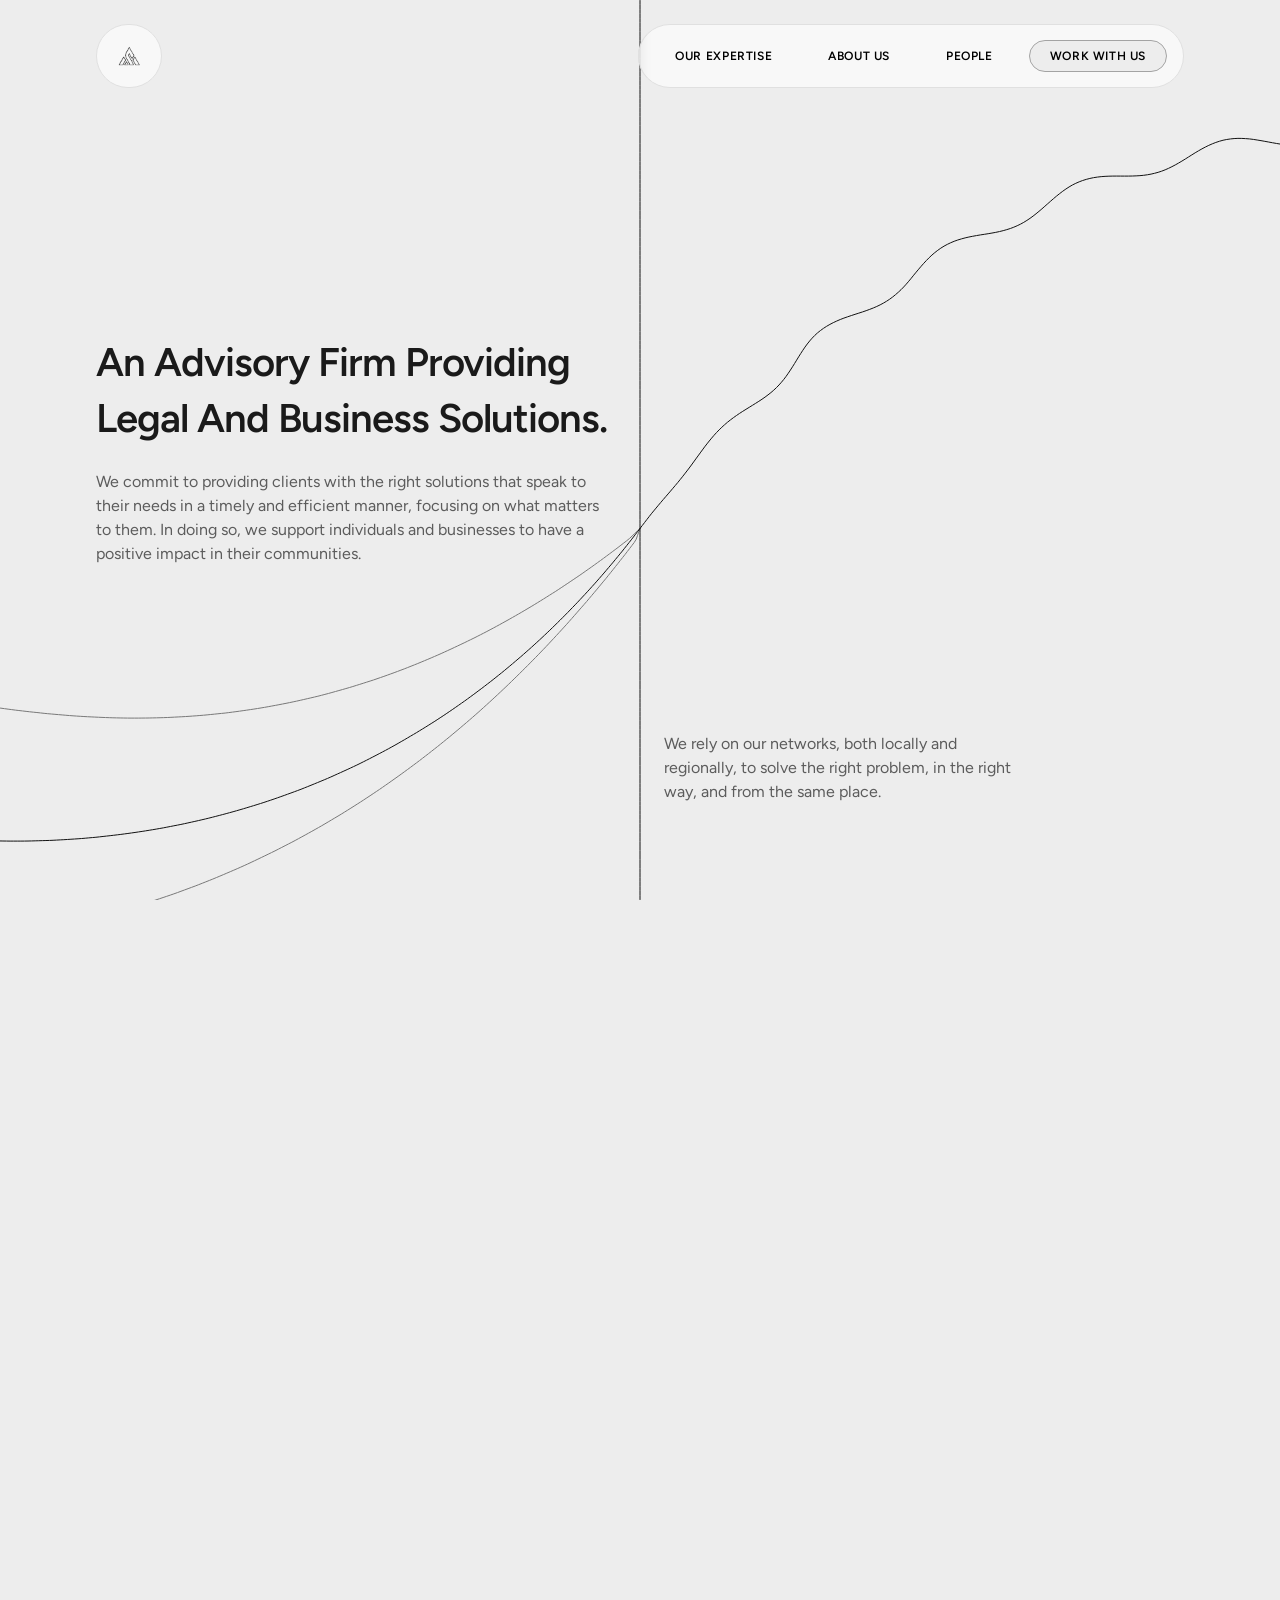
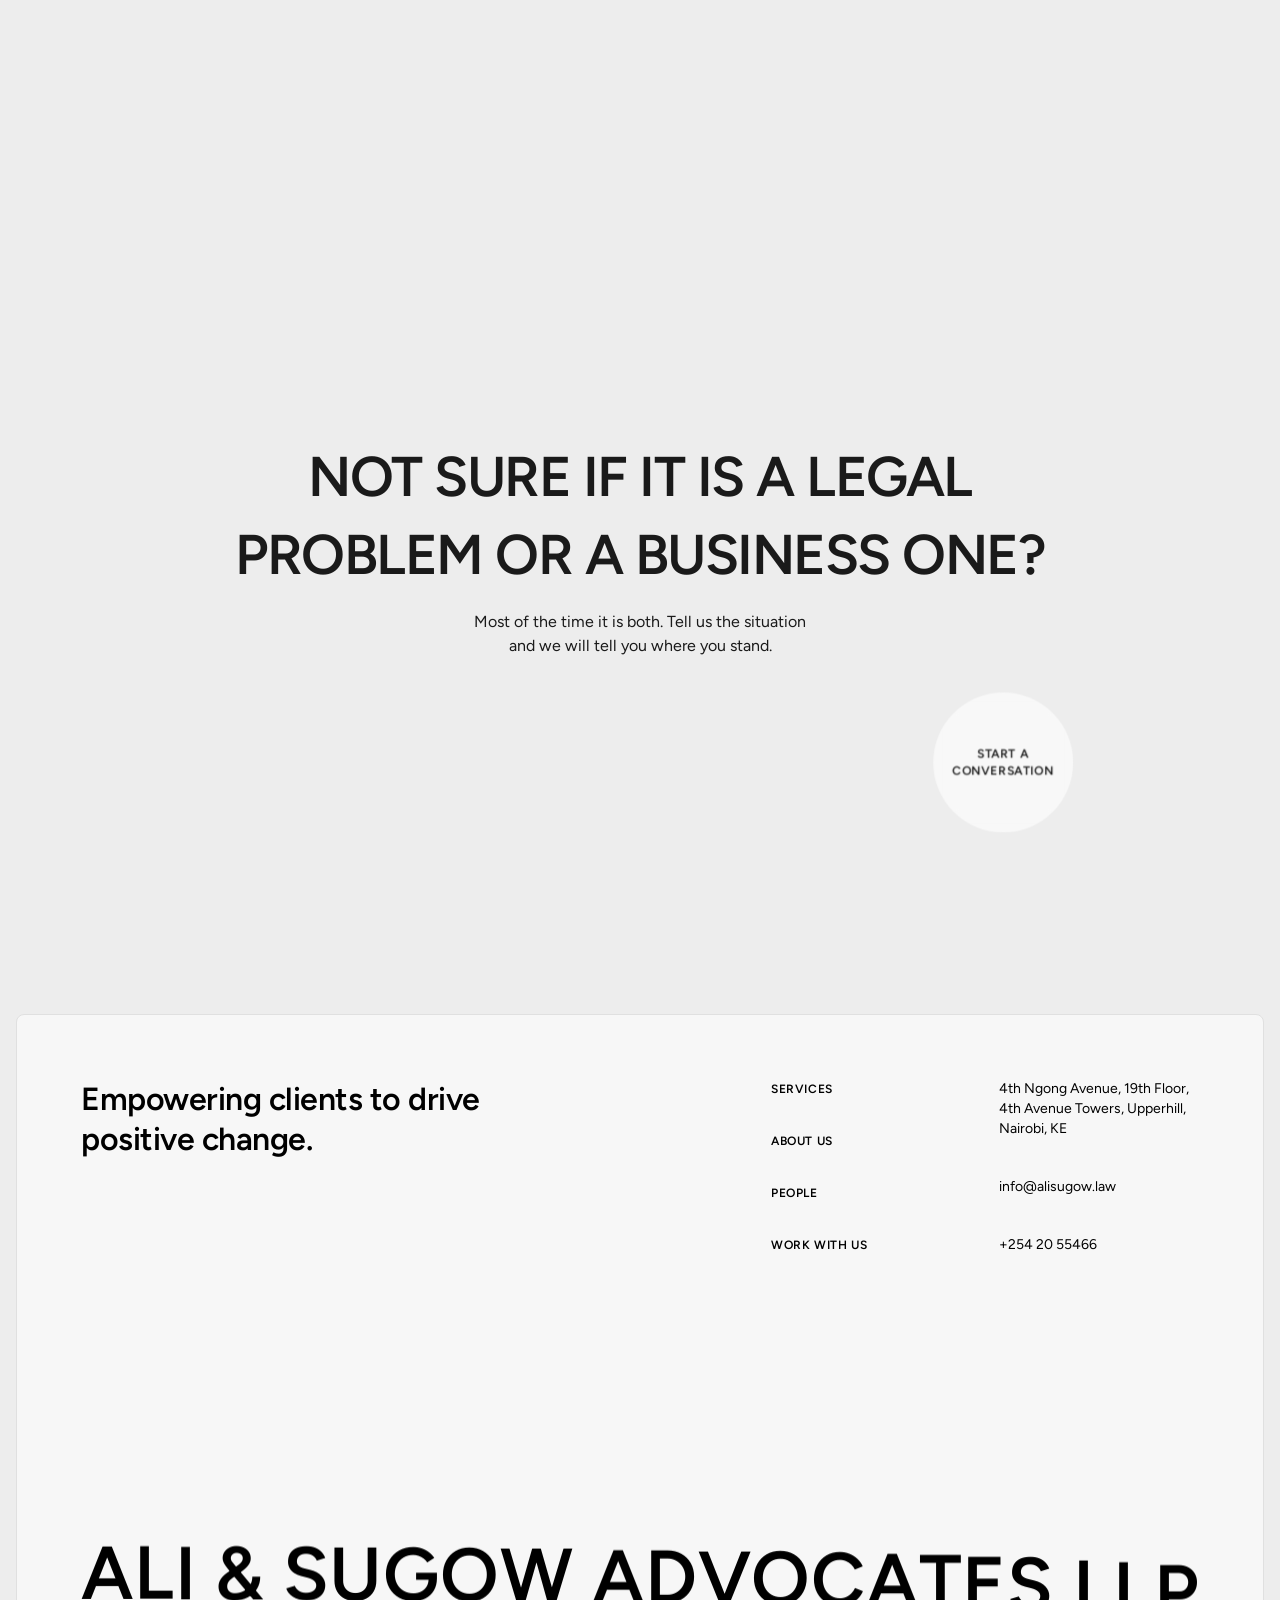
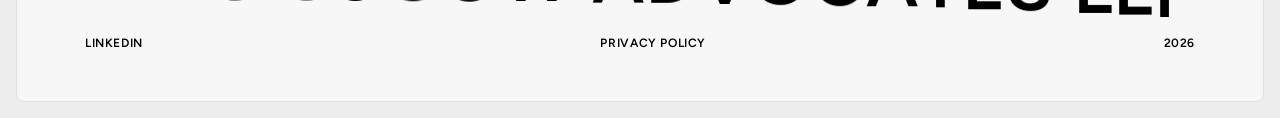
==== about.html @ 0f1404aa "Add files via upload" ====
<!doctype html>
<html lang="en">
<head>
<meta charset="utf-8">
<meta name="viewport" content="width=device-width, initial-scale=1">
<title>About Us — Ali &amp; Sugow Advocates</title>
<link rel="preconnect" href="https://fonts.googleapis.com">
<link rel="preconnect" href="https://fonts.gstatic.com" crossorigin>
<link rel="stylesheet" href="https://fonts.googleapis.com/css2?family=Figtree:wght@300;400;500;600;700&display=swap">
<link rel="stylesheet" href="css/styles.css">
<link rel="stylesheet" href="css/text-animations.css">
<link rel="stylesheet" href="css/about.css">
</head>
<body>

<header class="site-header is-top" id="site-header">
  <div class="bar">
    <a class="brand" href="index.html" aria-label="Ali &amp; Sugow, home">
      <img alt="" src="assets/logomark.png">
      <span class="logotype">ALI <i>|</i> SUGOW</span>
    </a>
    <nav class="nav t-label" aria-label="Main">
      <a href="#" data-stub>Our Expertise</a>
      <a href="about.html" aria-current="page">About Us</a>
      <a href="#" data-stub>People</a>
      <a class="pill" href="#contact">Work With Us</a>
    </nav>
    <button class="menu-btn t-label" id="menu-btn" aria-expanded="false" aria-controls="menu-panel">Menu</button>
  </div>
  <div class="menu-panel t-label" id="menu-panel" hidden>
    <a href="#" data-stub>Our Expertise</a>
    <a href="about.html" aria-current="page">About Us</a>
    <a href="#" data-stub>People</a>
    <a href="#contact">Work With Us</a>
  </div>
</header>

<main id="top">
  <!-- About hero: five folds over one pinned, scroll-driven canvas (js/animations/about-canvas.js).
       Copy for each fold sits in the pinned stage and fades fold to fold with scroll (js/text-animations/about-copy.js). -->
  <section class="ab-hero" id="ab-hero" aria-label="About us">
    <div class="ab-stick">
      <canvas id="ab-canvas" aria-hidden="true"></canvas>

      <!-- fold 1: who we are -->
      <div class="ab-copy ab-f1" data-ab-copy="1">
        <div class="ab-f1-main">
          <h1 class="ab-h1">An advisory firm providing legal and business solutions.</h1>
          <p class="ab-body ab-w520">We commit to providing clients with the right solutions that speak to their needs in a timely and efficient manner, focusing on what matters to them. In doing so, we support individuals and businesses to have a positive impact in their communities.</p>
        </div>
        <p class="ab-body ab-f1-side">We rely on our networks, both locally and regionally, to solve the right problem, in the right way, and from the same place.</p>
      </div>

      <!-- fold 2 -->
      <div class="ab-copy ab-fold" data-ab-copy="2">
        <p class="t-overline ab-over">Approach to service</p>
        <h2 class="ab-h3">Clear and direct guidance, delivered in time.</h2>
        <p class="ab-body">We provide clear and direct guidance, and we value responsiveness and commercial awareness above all.</p>
        <p class="ab-body ab-copy-part" data-ab-copy="2b">We help clients identify actual rather than perceived challenges. And we are impact-driven, which is why we view our clients as long-term partners.</p>
      </div>

      <!-- fold 3 -->
      <div class="ab-copy ab-fold" data-ab-copy="3">
        <p class="t-overline ab-over">Vision &amp; purpose</p>
        <h2 class="ab-h3">Advisers of choice for people making a positive impact.</h2>
        <p class="ab-body">We identify with our clients' mission and help them reach the outcomes they are working towards — understanding their industries, anticipating their challenges, and looking past the immediate result to the bigger picture.</p>
        <p class="ab-body">We measure our success not by the number of clients we serve, but by the depth and quality of the relationships we build.</p>
      </div>

      <!-- fold 4 -->
      <div class="ab-copy ab-fold" data-ab-copy="4">
        <p class="t-overline ab-over">Experience</p>
        <h2 class="ab-h3">Diverse backgrounds, one shared view of work.</h2>
        <p class="ab-body">We have been involved in complex commercial transactions as well as macro-level policy work. Our professionals bring together diverse backgrounds, and that range is what informs how we advise.</p>
      </div>

      <!-- fold 5: values around the mark -->
      <div class="ab-copy ab-values" data-ab-copy="5">
        <h2 class="t-overline ab-values-label">Our Values</h2>
        <div class="ab-val ab-val--tl"><p class="ab-val-h">Transparency</p><p class="ab-val-s">to plan with certainty</p></div>
        <div class="ab-val ab-val--tr"><p class="ab-val-h">Responsiveness</p><p class="ab-val-s">to act in time</p></div>
        <div class="ab-val ab-val--bl"><p class="ab-val-h">Empathy</p><p class="ab-val-s">to advise on your reality</p></div>
        <div class="ab-val ab-val--br"><p class="ab-val-h">Agility</p><p class="ab-val-s">to move when things do.</p></div>
      </div>
    </div>
  </section>

  <!-- Get in touch -->
  <section class="touch" id="contact" aria-label="Get in touch">
    <div class="touch-inner">
      <h2 class="t-h1">Not sure if it is a legal problem or a business one?</h2>
      <p class="t-body" id="touch-body">Most of the time it is both. Tell us the situation and we will tell you where you stand.</p>
    </div>
    <canvas class="touch-line" id="touch-line" aria-hidden="true"></canvas>
    <div class="mag-wrap"><a class="mag t-label" id="mag" href="#" data-stub><span class="mag-label">Start a<br>conversation</span></a></div>
  </section>
</main>

<footer class="site-footer">
  <div class="foot">
    <div class="foot-top">
      <p class="mission">Empowering clients to drive positive change.</p>
      <div class="foot-right">
        <nav class="foot-menu t-label" aria-label="Footer">
          <a href="#" data-stub>Services</a>
          <a href="about.html">About Us</a>
          <a href="#" data-stub>People</a>
          <a href="#contact">Work With Us</a>
        </nav>
        <address class="contact" style="font-style:normal">
          <span>4th Ngong Avenue, 19th Floor, 4th Avenue Towers, Upperhill, Nairobi, KE</span>
          <span>info@alisugow.law</span>
          <span>+254 20 55466</span>
        </address>
      </div>
    </div>
    <div class="foot-bottom">
      <p class="big" id="big"><span>Ali &amp; Sugow Advocates LLP</span></p>
      <div class="foot-links t-label">
        <a href="#" data-stub>LinkedIn</a>
        <a href="#" data-stub>Privacy Policy</a>
        <span>2026</span>
      </div>
    </div>
  </div>
</footer>



<script src="js/core.js"></script>
<!-- text animations -->
<script src="js/text-animations/slot-hover.js"></script>
<script src="js/text-animations/footer-name.js"></script>
<script src="js/text-animations/about-copy.js"></script>
<!-- other animations -->
<script src="js/animations/about-geometry.js"></script>
<script src="js/animations/about-canvas.js"></script>
<script src="js/animations/header.js"></script>
<script src="js/animations/floating-button.js"></script>
</body>
</html>
---- css/styles.css ----
/* Ali & Sugow — homepage styles (layout, type, sections).
   Text-animation styles live in text-animations.css. */
/* resets the prototype relied on */
img{max-width:100%}
[hidden]{display:none!important}
/* Wireframe build of Figma "Homepage – Desktop" (6:97). Single light wireframe theme by design;
   the page ground animates to inverse while Case Studies is in view. */
:root{
  color-scheme: light;
  --surface-muted:#ededed;
  --surface-inverse:#1a1a1a;
  --surface-subtle:#f7f7f7;
  --surface-placeholder:#c7c7c7;
  --surface-stark:#737373;
  --surface-white:#ffffff;
  --surface-glass:rgba(255,255,255,.6);
  --text-primary:#1a1a1a;
  --text-secondary:#5c5c5c;
  --text-tertiary:#737373;
  --text-inverse:#ffffff;
  --border-strong:#a3a3a3;
  --border-default:#e0e0e0;
  --page:var(--surface-muted);
  --font:"Figtree", ui-sans-serif, -apple-system, "Segoe UI", Helvetica, Arial, sans-serif;
  --gutter:64px;
}
*{box-sizing:border-box}
html{scroll-behavior:smooth}
body{margin:0;overflow-x:clip;background:var(--page);color:var(--text-primary);font-family:var(--font);font-size:16px;line-height:24px;-webkit-font-smoothing:antialiased}
p,h1,h2,h3,figure,blockquote,address{margin:0}
a{color:inherit;text-decoration:none}
button{font:inherit;color:inherit;background:none;border:0;padding:0;cursor:pointer}
:focus-visible{outline:2px solid var(--text-primary);outline-offset:3px}
.cases :focus-visible{outline-color:var(--text-inverse)}

/* type styles from the Figma text styles */
.t-overline{font-weight:500;font-size:12px;line-height:16px;letter-spacing:.96px;text-transform:uppercase}
.t-h2{font-weight:600;font-size:clamp(22px,6.2vw,40px);line-height:1.2;letter-spacing:-1px}
.t-h3{font-weight:600;font-size:clamp(26px,3.4vw,32px);line-height:1.25;letter-spacing:-.5px;text-wrap:balance}
.t-h4{font-weight:500;font-size:clamp(20px,2.4vw,24px);line-height:1.333;letter-spacing:-.25px}
.t-h1{font-weight:600;font-size:clamp(30px,5.2vw,56px);line-height:1.4;letter-spacing:-1.5px;text-transform:uppercase;text-wrap:balance}
.t-body{font-size:16px;line-height:24px}
.t-label{font-weight:600;font-size:12px;line-height:1;letter-spacing:.6px;text-transform:uppercase}

/* ---------- button ---------- */
.btn{display:inline-flex;align-items:center;justify-content:center;gap:8px;height:40px;padding:0 16px;border:1px solid var(--border-strong);border-radius:100px;color:var(--text-primary);transition:background-color .2s ease,color .2s ease}
.btn:hover{background:var(--text-primary);color:var(--surface-muted);border-color:var(--text-primary)}
.btn--inverse{color:var(--text-inverse)}
.btn--inverse:hover{background:var(--text-inverse);color:var(--surface-inverse);border-color:var(--text-inverse)}

/* ---------- header (sticky; bare on the top fold, inverse over Our Work) ---------- */
.site-header{position:fixed;left:0;right:0;top:0;z-index:50;transition:transform .45s cubic-bezier(.65,0,.35,1);padding:calc(24px + env(safe-area-inset-top,0px)) 96px 24px}
.bar{height:64px;display:flex;align-items:center;justify-content:space-between;color:#000}
/* two separate glass pills: brand on the left, menu on the right */
.brand,.nav{height:64px;padding:0 16px;border:1px solid var(--border-default);border-radius:9999px;background:var(--surface-glass);-webkit-backdrop-filter:blur(4px);backdrop-filter:blur(4px)}
.site-header.is-dark .brand,.site-header.is-dark .nav{background:rgba(26,26,26,.6);border-color:rgba(255,255,255,.14)}
.site-header.is-dark .bar{color:var(--text-inverse)}
.site-header.is-dark .brand img{filter:invert(1)}   /* line mark goes white on the dark header */
.brand{display:flex;align-items:center;color:inherit}
.brand img{width:32px;height:32px;display:block}
.logotype{font-weight:700;font-size:16px;letter-spacing:.32px;white-space:nowrap;overflow:hidden;max-width:140px;margin-left:8px;transition:max-width .4s ease,opacity .3s ease,margin .4s ease}
.logotype i{font-style:normal;font-weight:300}
.site-header.is-top .logotype{max-width:0;opacity:0;margin-left:0}
.site-header.is-gone{transform:translateY(-110%)}
.nav{display:flex;align-items:center;gap:16px}
.nav a{display:flex;align-items:center;height:32px;padding:4px 20px;color:inherit}
.nav a.pill{padding:4px 20px;border-radius:9999px;background:var(--surface-muted);border:1px solid var(--border-strong)}
.nav a.pill:hover{text-decoration:none;background:var(--surface-stark);color:var(--text-inverse)}
.site-header.is-dark .nav a.pill{background:rgba(255,255,255,.18);border-color:rgba(255,255,255,.3)}
.menu-btn{display:none;height:32px;padding:4px 16px;border-radius:9999px;background:var(--surface-placeholder);color:inherit}
.site-header.is-dark .menu-btn{background:rgba(255,255,255,.18)}
.site-header.is-dark :focus-visible{outline-color:var(--text-inverse)}
.menu-panel{margin-top:8px;border:1px solid var(--border-default);border-radius:24px;background:var(--surface-glass);-webkit-backdrop-filter:blur(8px);backdrop-filter:blur(8px);padding:8px}
.menu-panel a{display:block;padding:14px 16px;color:#000}

/* ---------- hero (two folds over one full-width scroll-driven canvas) ---------- */
.hero{position:relative}
.hero-stage{position:absolute;inset:0;z-index:0}
.hero-stage .stick{position:sticky;top:0;height:100svh}
.hero-stage canvas{display:block;width:100%;height:100%}
.hero-folds{position:relative;z-index:1}
.fold{width:50%;min-height:100svh;min-height:max(100svh,640px);display:flex;flex-direction:column;justify-content:center}
.fold--1{align-items:flex-start;padding-inline:96px}
.fold--2{display:block;height:calc(max(100svh,640px) + 60svh);min-height:0}
.fold-pin{position:sticky;top:0;height:max(100svh,640px);display:flex;flex-direction:column;justify-content:center;align-items:flex-start;padding-inline:96px}
.fold-inner{width:min(520px,100%);display:flex;flex-direction:column}

.hero-copy{position:absolute;inset:0;padding-inline:96px;display:flex;flex-direction:column;justify-content:center;align-items:flex-start;pointer-events:none}
.hero-line{width:min(520px,100%);display:flex;flex-direction:column;gap:40px}
.hero-line > *{will-change:transform}
.firm-line{position:absolute;left:96px;bottom:96px;width:360px;will-change:transform}
.firm-mark{position:absolute;left:72px;bottom:72px;margin:0;will-change:transform}
.hero-social{position:absolute;right:72px;bottom:72px;height:32px;display:flex;align-items:center;padding:4px;color:#000;pointer-events:auto;will-change:transform}
.hero-folds{pointer-events:none}
.hero-folds .fold-inner{pointer-events:auto}
.firm-line p{font-size:14px;line-height:20px;color:var(--text-secondary)}
.firm-mark{height:32px;line-height:32px;font-weight:700;font-size:16px;letter-spacing:.32px;white-space:nowrap;color:#000}
.firm-mark i{font-style:normal;font-weight:300}

.what{gap:64px}
.what .text{display:flex;flex-direction:column;gap:16px}
.what .t-body{color:var(--text-secondary)}
.expertise{display:flex;flex-direction:column;gap:24px;align-items:flex-start}
.expertise ul{list-style:none;margin:0;padding:0;display:flex;flex-direction:column;gap:24px}
.expertise a{display:inline-block;color:var(--text-tertiary);transition:color .2s ease}
.expertise a:hover,.expertise a:focus-visible{color:#000}

/* ---------- case studies (pinned; text reel runs up, image reel runs down) ---------- */
.cases{position:relative;height:300svh}
.cases-stick{position:sticky;top:0;height:100svh;min-height:640px;display:flex;flex-direction:column;align-items:center;justify-content:center;gap:24px;padding:96px 16px}
.cases-row{width:min(1248px,calc(100vw - 192px));display:flex;justify-content:space-between;align-items:flex-end;gap:16px}
.cases-row .t-overline{color:var(--text-tertiary)}
.cases-tagline{font-weight:400;font-size:14px;line-height:20px;color:var(--text-inverse);text-align:right;max-width:400px;margin:0}
.cases-row--bottom{align-items:center;color:var(--text-inverse)}
.year-roll{display:block;height:14px;overflow:hidden}
.year-track{display:flex;flex-direction:column;will-change:transform}
.year-track span{display:block;height:14px;line-height:14px}
.cases-link{color:var(--text-inverse)}
/* secondary button: label + 8px dot */
.sec-btn{display:inline-flex;align-items:center;gap:10px;color:inherit}
.sec-btn .dot{width:8px;height:8px;border-radius:50%;background:currentColor;flex:none}

/* ---------- people (dark ground, shared with Our Work) ---------- */
.people{--pw:min(calc((max(100svh,640px) - 356px) * .75),calc((100vw - 624px) / 2));display:flex;gap:24px;align-items:stretch;min-height:max(100svh,640px);padding:96px 0;color:var(--text-inverse)}
.people-left{flex:1 1 0;min-width:0;display:flex;flex-direction:column;justify-content:space-between;align-items:flex-start;padding:48px 128px}
.people-head{display:flex;flex-direction:column;gap:12px;width:100%;max-width:300px}
.people-head .t-overline{color:var(--text-tertiary)}
.people-lede{font-weight:500;font-size:20px;line-height:28px}
.people-right{display:flex;align-items:center;padding:48px 96px 48px 0}
.people-row{display:flex;gap:48px;align-items:flex-start}
.person{display:flex;flex-direction:column;gap:16px;width:var(--pw)}
/* photo is 3:4 and sized to fill the section height (408x544 at 1440x900), capped by width */
.person-photo{width:var(--pw);aspect-ratio:3/4;background:#d9d9d9;border-radius:24px}
.person-desc{display:flex;flex-direction:column;gap:12px}
.person-name{font-size:18px;line-height:28px}
.person-role{color:var(--text-inverse)}
/* slide-up on enter (people-reveal.js adds .js-people-reveal; without JS the portraits just show) */
.js-people-reveal .person{opacity:0;transform:translateY(96px);transition:transform 1.1s cubic-bezier(.16,1,.3,1),opacity .7s ease}
.js-people-reveal .person.is-in{opacity:1;transform:none}
/* the two reels sit inside one full-width pill (Figma: 1248 wide, fully rounded, clipped) */
.reels{--n:3;display:flex;width:min(1248px,calc(100vw - 192px));border-radius:9999px;overflow:hidden}
/* twisting cuboid (js/animations/our-work-reels.js): vertical slices, each a cube with one face per matter */
.reels.is-cuboid{position:relative;display:block;height:400px;perspective:1800px;perspective-origin:50% 50%}
.cslice{position:absolute;top:0;height:100%;transform-style:preserve-3d}
.ccube{position:absolute;inset:0;transform-style:preserve-3d;will-change:transform}
.cface{position:absolute;inset:0;overflow:hidden;backface-visibility:hidden;-webkit-backface-visibility:hidden;transform:rotateX(calc(var(--k) * -90deg)) translateZ(calc(var(--ph) / 2))}
.cface::after{content:"";position:absolute;inset:0;background:#000;opacity:var(--shade,0);pointer-events:none}
.crow{position:absolute;top:0;width:var(--pw);height:100%;display:flex}
.crow > *{flex:1 1 0;position:relative;min-width:0}
.cuboid-gl{position:absolute;inset:0;width:100%;height:100%;display:block}
.reel{width:50%;height:var(--h,400px);max-width:100%;position:relative;overflow:hidden}
.track{position:absolute;left:0;right:0;top:0;height:calc(var(--n) * 100%);display:flex;flex-direction:column;will-change:transform}
.reel--down .track{transform:translateY(calc((var(--n) - 1) * -100% / var(--n)))}
.panel{flex:1 1 0;min-height:0;position:relative;overflow:hidden}
.case-in{position:absolute;inset:0;padding:80px 128px;display:flex;flex-direction:column;justify-content:space-between;will-change:transform}
.case + .case{box-shadow:inset 0 1px 0 var(--border-default)}
.case{background:var(--surface-white);color:var(--text-primary)}
.case h3{font-weight:600;font-size:32px;line-height:40px;letter-spacing:-.5px}
.tags{display:flex;flex-direction:row;align-items:flex-start;gap:10px}
.tag{border:1px solid var(--border-strong);border-radius:999px;padding:10px 16px;color:var(--text-secondary)}
.tag--count{color:var(--text-tertiary);font-variant-numeric:tabular-nums}
.img-ph{background:var(--surface-placeholder)}
.img-ph.v2{background:#bcbcbc}
.img-ph.v3{background:#b1b1b1}
.img-ph + .img-ph{box-shadow:inset 0 1px 0 #fff}   /* thin white line between images as the reel runs */

/* ---------- trust ---------- */
.trust{position:relative;overflow:hidden;display:grid;grid-template-columns:1fr 1fr;min-height:max(100svh,640px)}
.lead-line{position:absolute;inset:0;width:100%;height:100%;display:block;pointer-events:none;z-index:0}
.trust-col{position:relative;z-index:1}
.trust-col{display:flex;align-items:center;justify-content:center;padding:128px}
.quotes{display:grid;width:min(464px,100%)}
.quote{grid-area:1/1;display:flex;flex-direction:column;justify-content:center;gap:16px;opacity:0;visibility:hidden;transition:opacity .45s ease,visibility 0s linear .45s}
.quote.is-on{opacity:1;visibility:visible;transition:opacity .45s ease .15s,visibility 0s}
.quote blockquote{font-weight:500;font-size:20px;line-height:28px;letter-spacing:0}
.quote .who{display:flex;flex-direction:column;align-items:flex-start;gap:4px;font-size:14px;line-height:20px}
.quote .name{font-weight:600}
.quote .role{font-weight:400}
/* clients: one row of circles running off the right edge; the first slot is the focus slot.
   js/animations/testimonial-line.js slides the row like a looping conveyor */
.trust-col--clients{justify-content:flex-start;padding:128px 0 128px 96px}
.clients{width:100%;height:144px}
.client-grid{position:relative;height:144px}
.logo{position:absolute;left:0;top:0;width:144px;height:144px;border-radius:9999px;border:1px solid transparent;background:var(--surface-placeholder);transition:transform .72s cubic-bezier(.65,0,.35,1),background-color .35s ease,border-color .35s ease}
.logo.no-tr{transition:none}
.logo:hover{background:#b8b8b8}
.logo.is-focus{background:var(--surface-stark);border-color:#000}

/* ---------- get in touch ---------- */
.touch{position:relative;min-height:max(100svh,640px);display:flex;align-items:center;justify-content:center;padding:96px 16px}
.touch-inner{position:relative;z-index:1;display:flex;flex-direction:column;align-items:center;gap:16px;text-align:center}
.touch-line{position:absolute;inset:0;width:100%;height:100%;display:block;pointer-events:none;z-index:0}
.mag-wrap{position:absolute;z-index:2;left:calc(50% + 290px);top:calc(50% + 149px);width:140px;height:140px}
.mag{width:140px;height:140px;border-radius:9999px;display:flex;align-items:center;justify-content:center;text-align:center;background:var(--surface-glass);border:0;-webkit-backdrop-filter:blur(12px);backdrop-filter:blur(12px);color:var(--text-primary);will-change:transform}
.mag .mag-label{display:block;line-height:1.4;will-change:transform}
.mag:focus-visible{outline-offset:4px}
.touch .t-h1{max-width:892px}
.touch .t-body{max-width:344px}

/* ---------- footer ---------- */
.site-footer{padding:16px}
.foot{min-height:688px;display:flex;flex-direction:column;justify-content:space-between;gap:64px;padding:64px 64px 48px;background:var(--surface-subtle);border:1px solid var(--border-default);border-radius:8px;color:#000;overflow:hidden}
.foot-top{display:flex;justify-content:space-between;gap:32px;flex-wrap:wrap}
.mission{width:min(400px,100%);font-weight:600;font-size:clamp(26px,3.4vw,32px);line-height:1.25;letter-spacing:-.5px}
.foot-right{display:flex;gap:32px}
.foot-menu{width:200px;display:flex;flex-direction:column;align-items:flex-start;gap:32px}
.foot-menu a,.foot-links > a,.foot-links > span{padding:4px}
.foot-menu a:hover,.foot-links a:hover{text-decoration:underline;text-underline-offset:4px}
.contact{width:200px;display:flex;flex-direction:column;justify-content:space-between;gap:16px;font-size:14px;line-height:20px}
.foot-bottom{display:flex;flex-direction:column;gap:16px}
.foot-links{display:flex;justify-content:space-between;gap:16px}

/* ---------- responsive ---------- */
@media (max-width:1100px){
  :root{--gutter:40px}
  .hero-copy{padding-inline:40px}
  .firm-line{left:40px}
  .fold-pin{padding-inline:40px}
  .trust-col{padding:64px 40px}
}
@media (max-width:899px){
  :root{--gutter:16px}
  .fold{width:100%}
  .fold--1{padding-inline:16px;align-items:stretch}
  .fold-pin{padding-inline:16px;align-items:stretch;justify-content:flex-end;padding-bottom:8svh}
  .fold--2 .fold-inner{width:100%;padding-top:40px;background:linear-gradient(to bottom,transparent,var(--page) 32px)}
  .who{gap:64px}
  .firm-line{height:auto}
  .what{gap:40px}
  .expertise{gap:24px}
  .expertise ul{gap:18px}
  .trust{grid-template-columns:1fr}
  .lead-line{display:none}
  .trust-col{padding:72px 16px}
  .trust-col:first-child{padding-bottom:24px}
  .trust-col:last-child{padding-top:24px}
  .foot{padding:40px 24px 24px;min-height:0}
  .foot-right{flex-wrap:wrap}
}
@media (max-width:760px){
  .site-header{padding-inline:16px}
  .cases-row{width:min(400px,100%)}
  .nav{display:none}
  .menu-btn{display:inline-flex;align-items:center}
  .cases-stick{gap:24px;padding:96px 16px 24px}
  .reels{--w:min(400px,calc(100vw - 32px));flex-direction:column}
  .reel--up{--h:clamp(200px,30svh,260px)}
  .reel--down{--h:clamp(120px,18svh,200px)}
  .case-in{padding:24px}
  .tags{flex-direction:row;flex-wrap:wrap}
  .foot-menu,.contact{width:auto;min-width:140px}
}
@media (prefers-reduced-motion:reduce){
  html{scroll-behavior:auto}
  .roller .rl,.quote,.logo,.btn{transition:none}
}
.sr-only{position:absolute;width:1px;height:1px;margin:-1px;overflow:hidden;clip:rect(0 0 0 0);white-space:nowrap}
---- css/text-animations.css ----
/* Ali & Sugow — text animation styles
   .slot / .reel-ch  link hover roll        (js/text-animations/slot-hover.js)
   .roller / .rl     hero rolling line      (js/text-animations/hero-rolling-line.js)
   .big / .bl        footer firm name       (js/text-animations/footer-name.js)
   .expertise        fold 2 list reveal     (js/text-animations/expertise-reveal.js) */
.slot{display:inline-flex;height:1em;line-height:1;overflow:hidden;vertical-align:top}
.slot .reel-ch{display:block;position:relative;height:1em;transition:transform .62s cubic-bezier(.55,0,.25,1.18);transition-delay:calc(var(--i) * 24ms)}
.slot .reel-ch > span{display:block;height:1em;line-height:1;white-space:pre}
.slot .reel-ch > span:nth-child(2){position:absolute;left:0;top:1em;opacity:.45}
.slot .reel-ch > span:nth-child(3){position:absolute;left:0;top:2em}
a:hover > .slot .reel-ch,a:focus-visible > .slot .reel-ch,
.sec-btn:hover .slot .reel-ch,.sec-btn:focus-visible .slot .reel-ch{transform:translateY(-2em)}
.hero-line .l1{color:var(--text-primary);white-space:nowrap}
.hero-line .l1{text-transform:capitalize}
.roller{position:relative;height:1.2em;overflow-x:visible;overflow-y:clip;color:var(--text-secondary)}
.roller > span{position:absolute;left:0;top:0;white-space:nowrap}
.roller .rl{display:inline-block;white-space:pre;transform:translateY(115%);transition:transform .62s cubic-bezier(.65,0,.35,1);transition-delay:calc(var(--i) * 16ms)}
.roller > span.is-on .rl{transform:translateY(0)}
.roller > span.is-out .rl{transform:translateY(-115%)}
.roller > span.snap .rl{transition:none}
.big{font-weight:600;font-size:85px;letter-spacing:.01em;text-transform:uppercase;line-height:1.1;white-space:nowrap;width:100%;overflow-x:visible;overflow-y:clip;padding-bottom:.04em}
.big > span{display:inline-block;transform-origin:left center}
.big .bl{display:inline-block;white-space:pre;will-change:transform,opacity}
@media (prefers-reduced-motion:reduce){ .slot .reel-ch{transition:none} }
@media (prefers-reduced-motion:reduce){ .roller .rl{transition:none} }
/* expertise list: items slide up into place one by one as fold 2 lands (js: expertise-reveal) */
.expertise li{overflow:hidden}
.expertise a{transform:translateY(110%);transition:transform .7s cubic-bezier(.65,0,.35,1) var(--d,0s),color .2s ease}
.expertise.is-in a{transform:none}
@media (prefers-reduced-motion:reduce){ .expertise a{transform:none;transition:color .2s ease} }
---- css/about.css ----
/* Ali & Sugow — About Us page (Figma "About Us – Desktop", 30:565).
   Shares css/styles.css (header, get in touch, footer) and css/text-animations.css (line reveal). */

/* ---------- hero: five folds over one pinned canvas ---------- */
/* folds 3–4 sit on a dark ground painted by the canvas; about-canvas.js sets --ab-fg / --ab-fg2 (copy colour) to match */
/* scroll length = stage + the timeline in about-canvas.js (it sets --ab-total) */
.ab-hero{position:relative;height:calc(100svh * (1 + var(--ab-total, 5.45)))}
.ab-stick{position:sticky;top:0;height:100svh;min-height:640px;overflow:hidden}
.ab-stick canvas{position:absolute;inset:0;width:100%;height:100%;display:block}
.ab-copy{position:absolute;pointer-events:none;will-change:opacity,translate}
.ab-copy-part{will-change:opacity,translate}   /* a paragraph that arrives later than the rest of its fold */

/* type (Figma text styles) */
.ab-h1{font-weight:600;font-size:40px;line-height:1.4;letter-spacing:-1px;text-transform:capitalize;color:var(--ab-fg,var(--text-primary))}
.ab-h3{font-weight:600;font-size:32px;line-height:40px;letter-spacing:-.5px;color:var(--ab-fg,var(--text-primary))}
.ab-body{font-size:16px;line-height:24px;color:var(--ab-fg2,var(--text-secondary));max-width:360px}
.ab-over{color:var(--text-tertiary)}

/* fold 1: statement left (vertically centred), network line bottom right */
.ab-f1{inset:0}
.ab-f1-main{position:absolute;left:96px;top:50%;transform:translateY(-50%);width:520px;display:flex;flex-direction:column;gap:24px}
.ab-f1-main .ab-w520{max-width:520px}
.ab-f1-side{position:absolute;right:96px;bottom:96px;width:520px;max-width:none;padding-right:160px}

/* folds 2–4: overline, heading, body — left column, vertically centred */
.ab-fold{left:96px;top:50%;transform:translateY(-50%);width:420px;display:flex;flex-direction:column;gap:16px}

/* fold 5: four values around the mark, label under it */
.ab-values{inset:0}
.ab-values-label{position:absolute;left:50%;top:calc(50% + 152px);transform:translateX(-50%);color:var(--text-tertiary);white-space:nowrap}
.ab-val{position:absolute;width:260px;margin-left:-130px;display:flex;flex-direction:column;gap:8px;text-align:center}
.ab-val-h{font-weight:600;font-size:32px;line-height:40px;letter-spacing:-.5px;color:var(--ab-fg,var(--text-primary))}
.ab-val-s{font-weight:500;font-size:20px;line-height:28px;color:var(--text-tertiary)}
.ab-val--tl{left:calc(50% - 324px);top:calc(50% - 197px)}
.ab-val--tr{left:calc(50% + 321px);top:calc(50% - 197px)}
.ab-val--bl{left:calc(50% - 324px);top:calc(50% + 171px)}
.ab-val--br{left:calc(50% + 321px);top:calc(50% + 171px)}
.nav a[aria-current="page"]{text-decoration:underline;text-underline-offset:6px}
[data-ab-copy]:not([data-ab-copy="1"]){opacity:0;visibility:hidden}   /* until about-copy.js takes over */
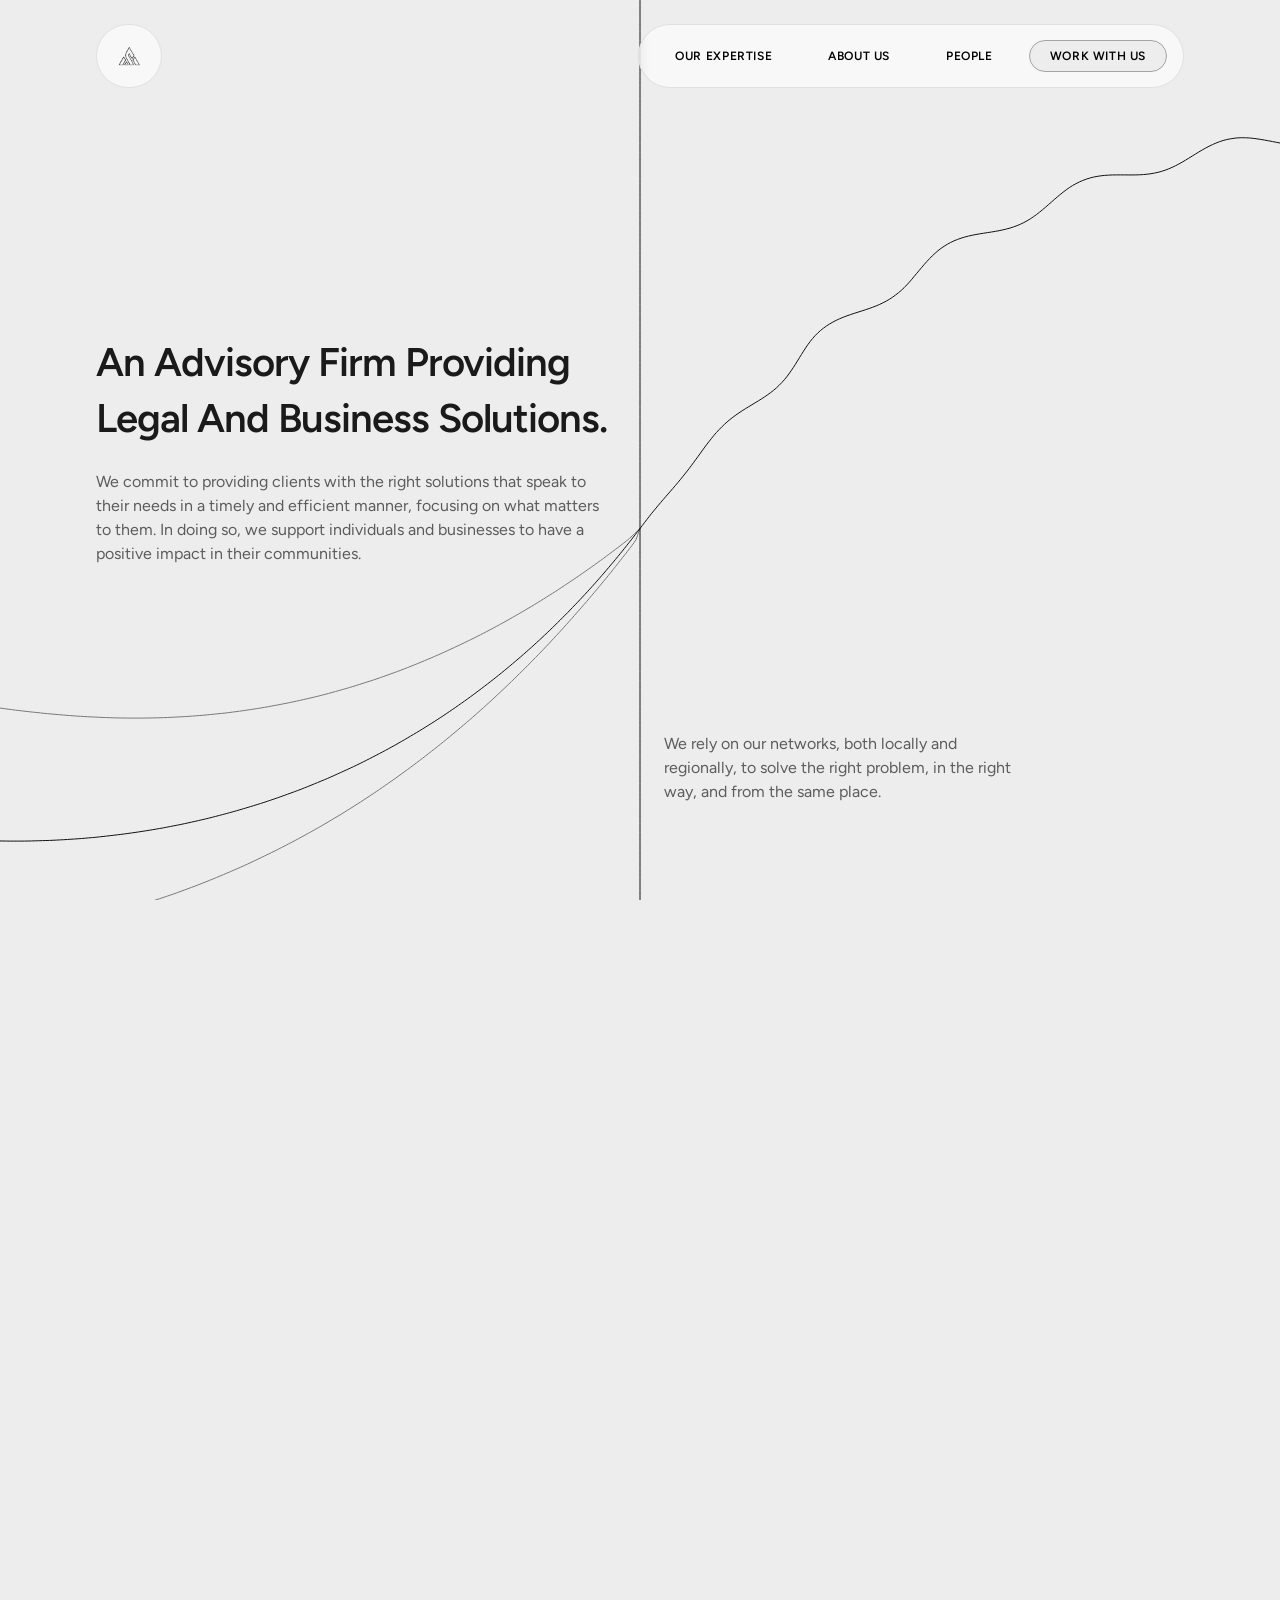
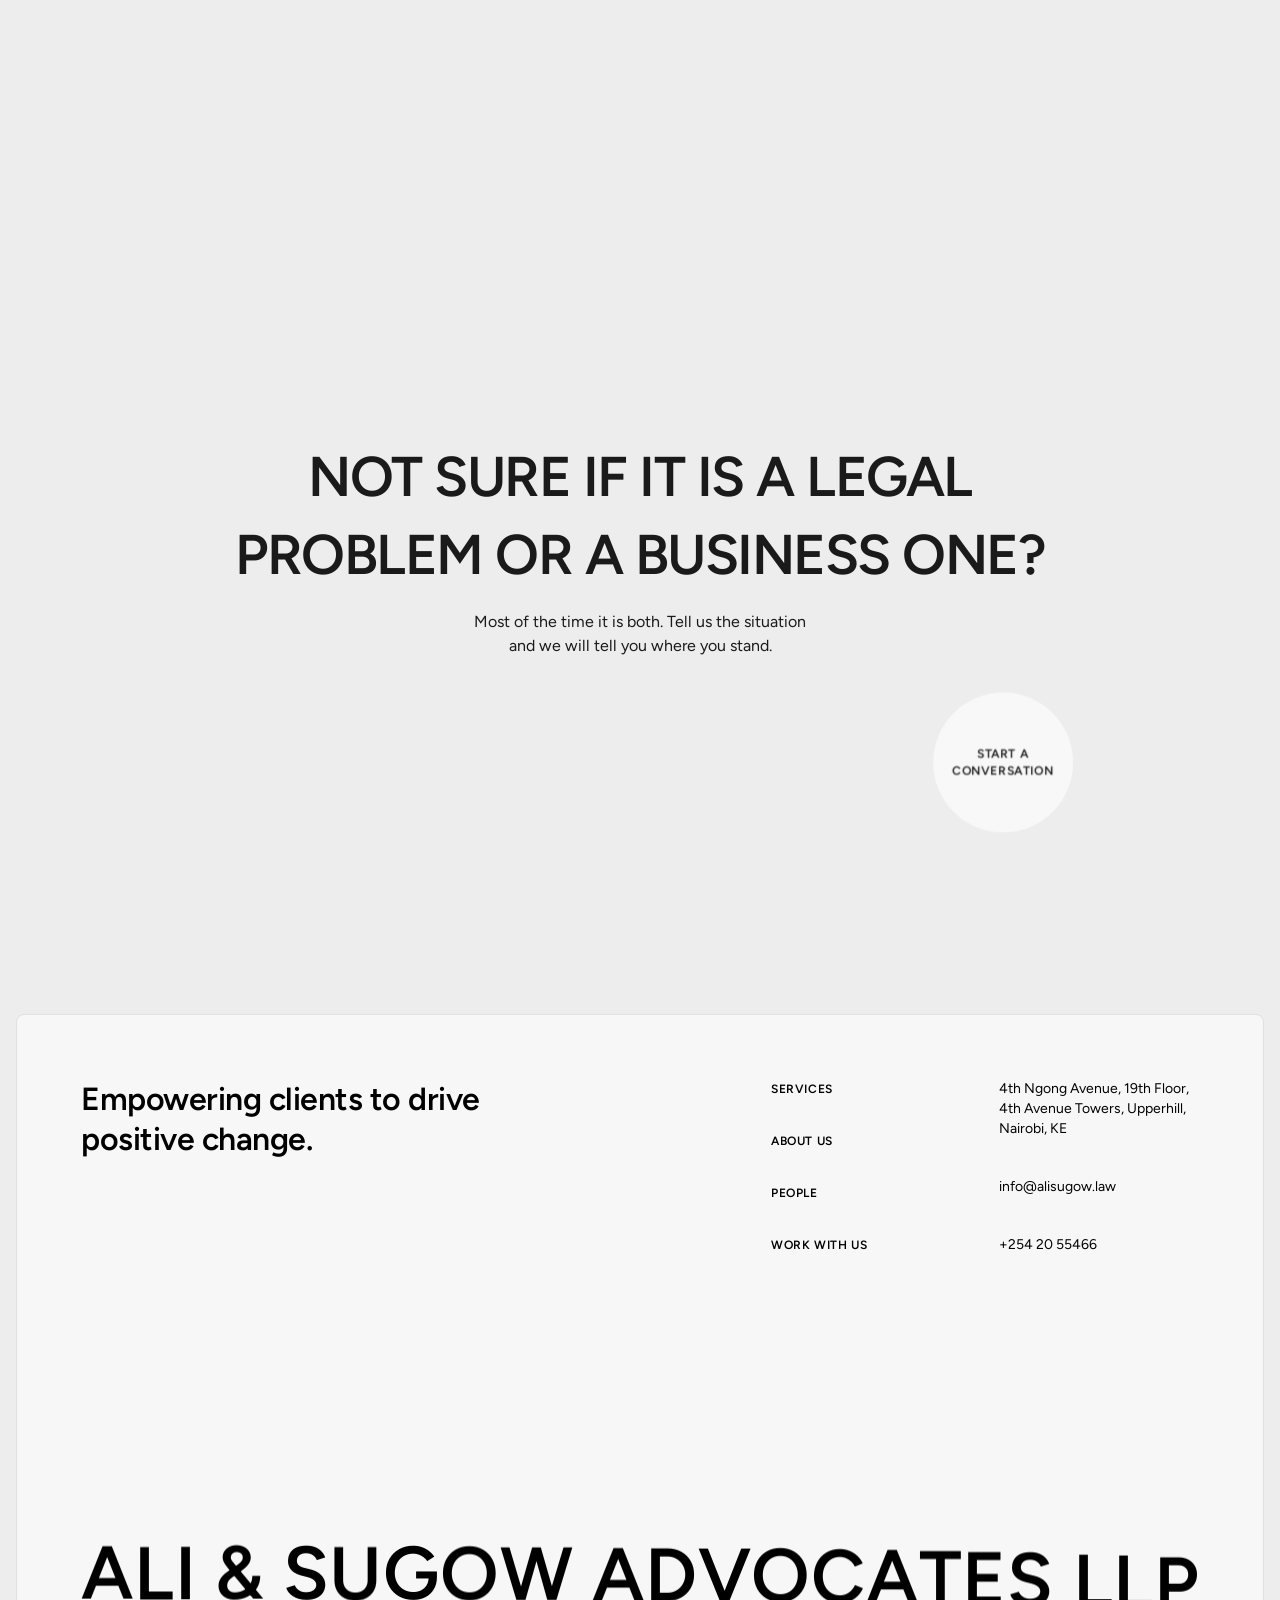
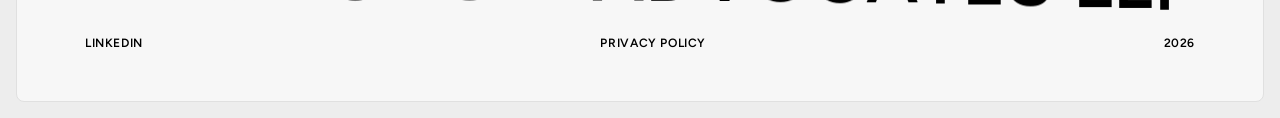
==== commit 86740fad: "Add files via upload" ====
--- a/about.html
+++ b/about.html
@@ -20,7 +20,7 @@
       <span class="logotype">ALI <i>|</i> SUGOW</span>
     </a>
     <nav class="nav t-label" aria-label="Main">
-      <a href="#" data-stub>Our Expertise</a>
+      <a href="expertise.html">Our Expertise</a>
       <a href="about.html" aria-current="page">About Us</a>
       <a href="#" data-stub>People</a>
       <a class="pill" href="#contact">Work With Us</a>
@@ -28,7 +28,7 @@
     <button class="menu-btn t-label" id="menu-btn" aria-expanded="false" aria-controls="menu-panel">Menu</button>
   </div>
   <div class="menu-panel t-label" id="menu-panel" hidden>
-    <a href="#" data-stub>Our Expertise</a>
+    <a href="expertise.html">Our Expertise</a>
     <a href="about.html" aria-current="page">About Us</a>
     <a href="#" data-stub>People</a>
     <a href="#contact">Work With Us</a>
@@ -102,7 +102,7 @@
       <p class="mission">Empowering clients to drive positive change.</p>
       <div class="foot-right">
         <nav class="foot-menu t-label" aria-label="Footer">
-          <a href="#" data-stub>Services</a>
+          <a href="expertise.html">Services</a>
           <a href="about.html">About Us</a>
           <a href="#" data-stub>People</a>
           <a href="#contact">Work With Us</a>
